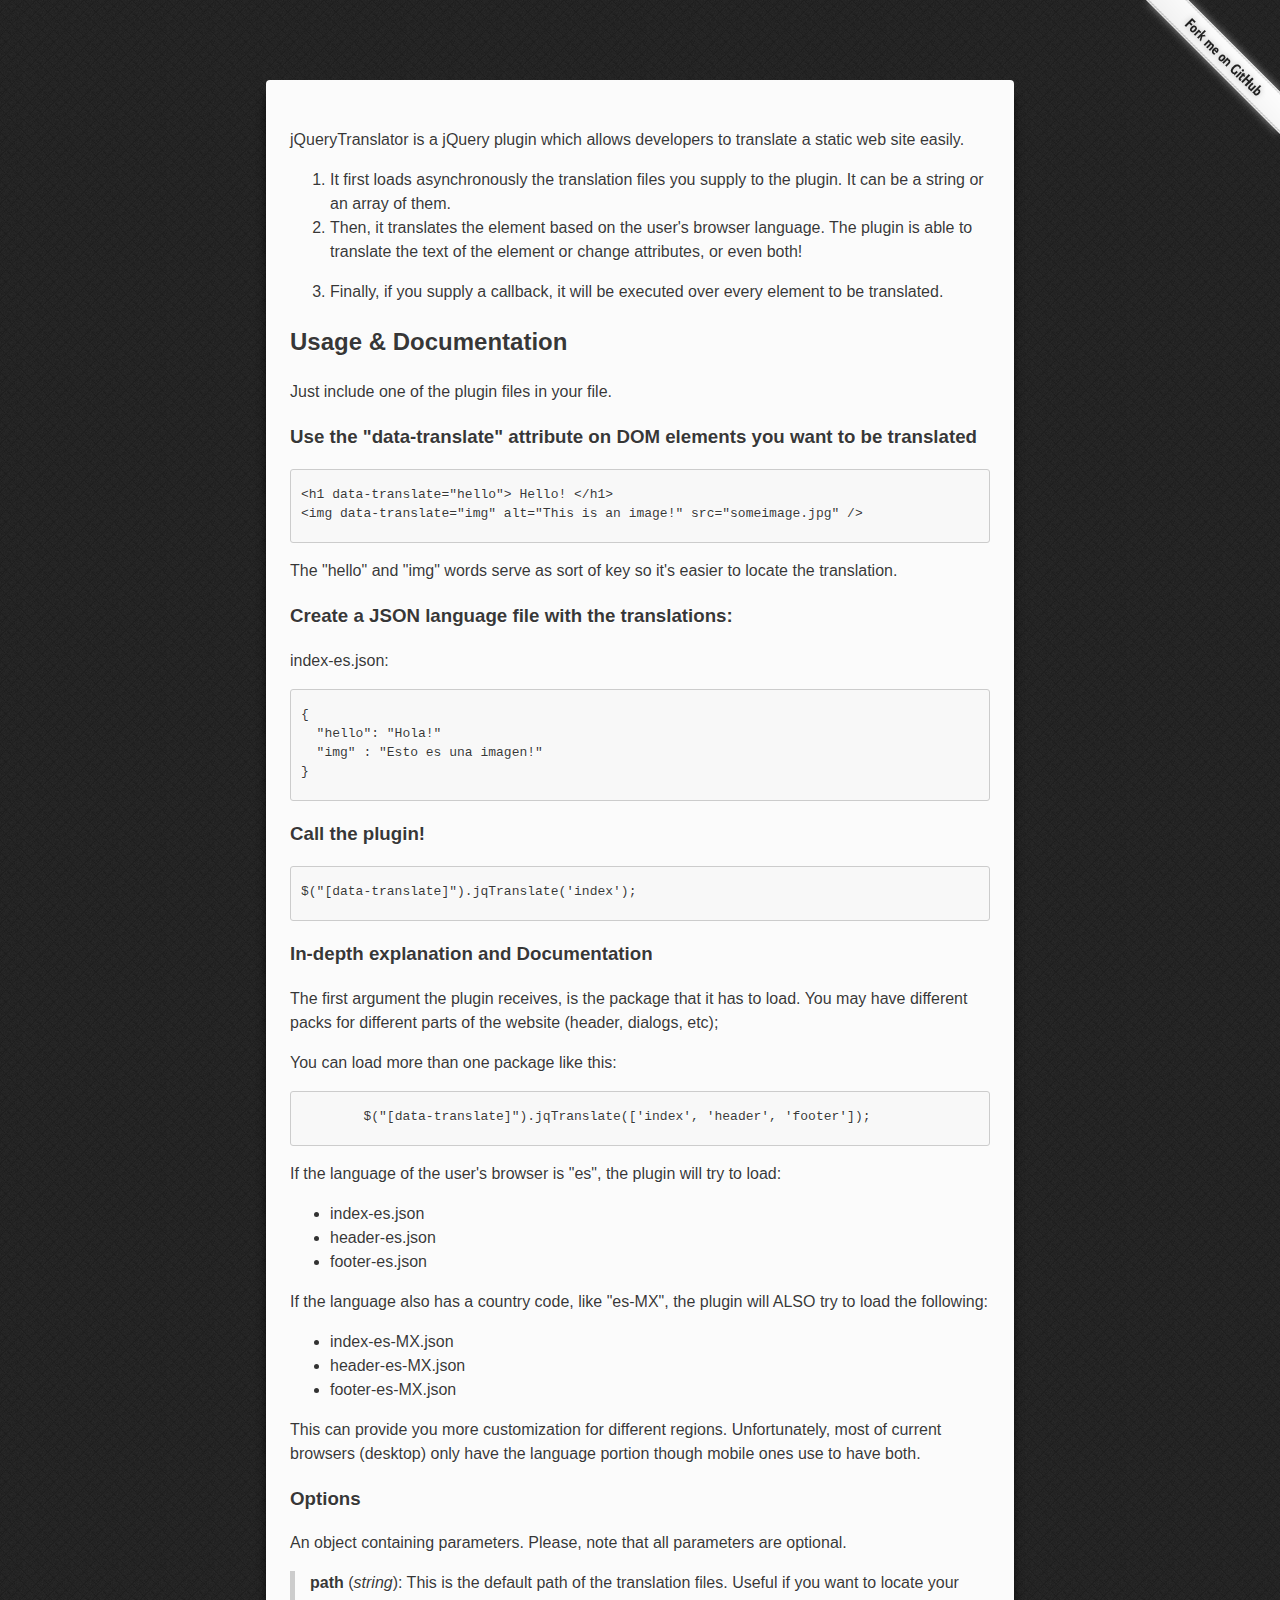
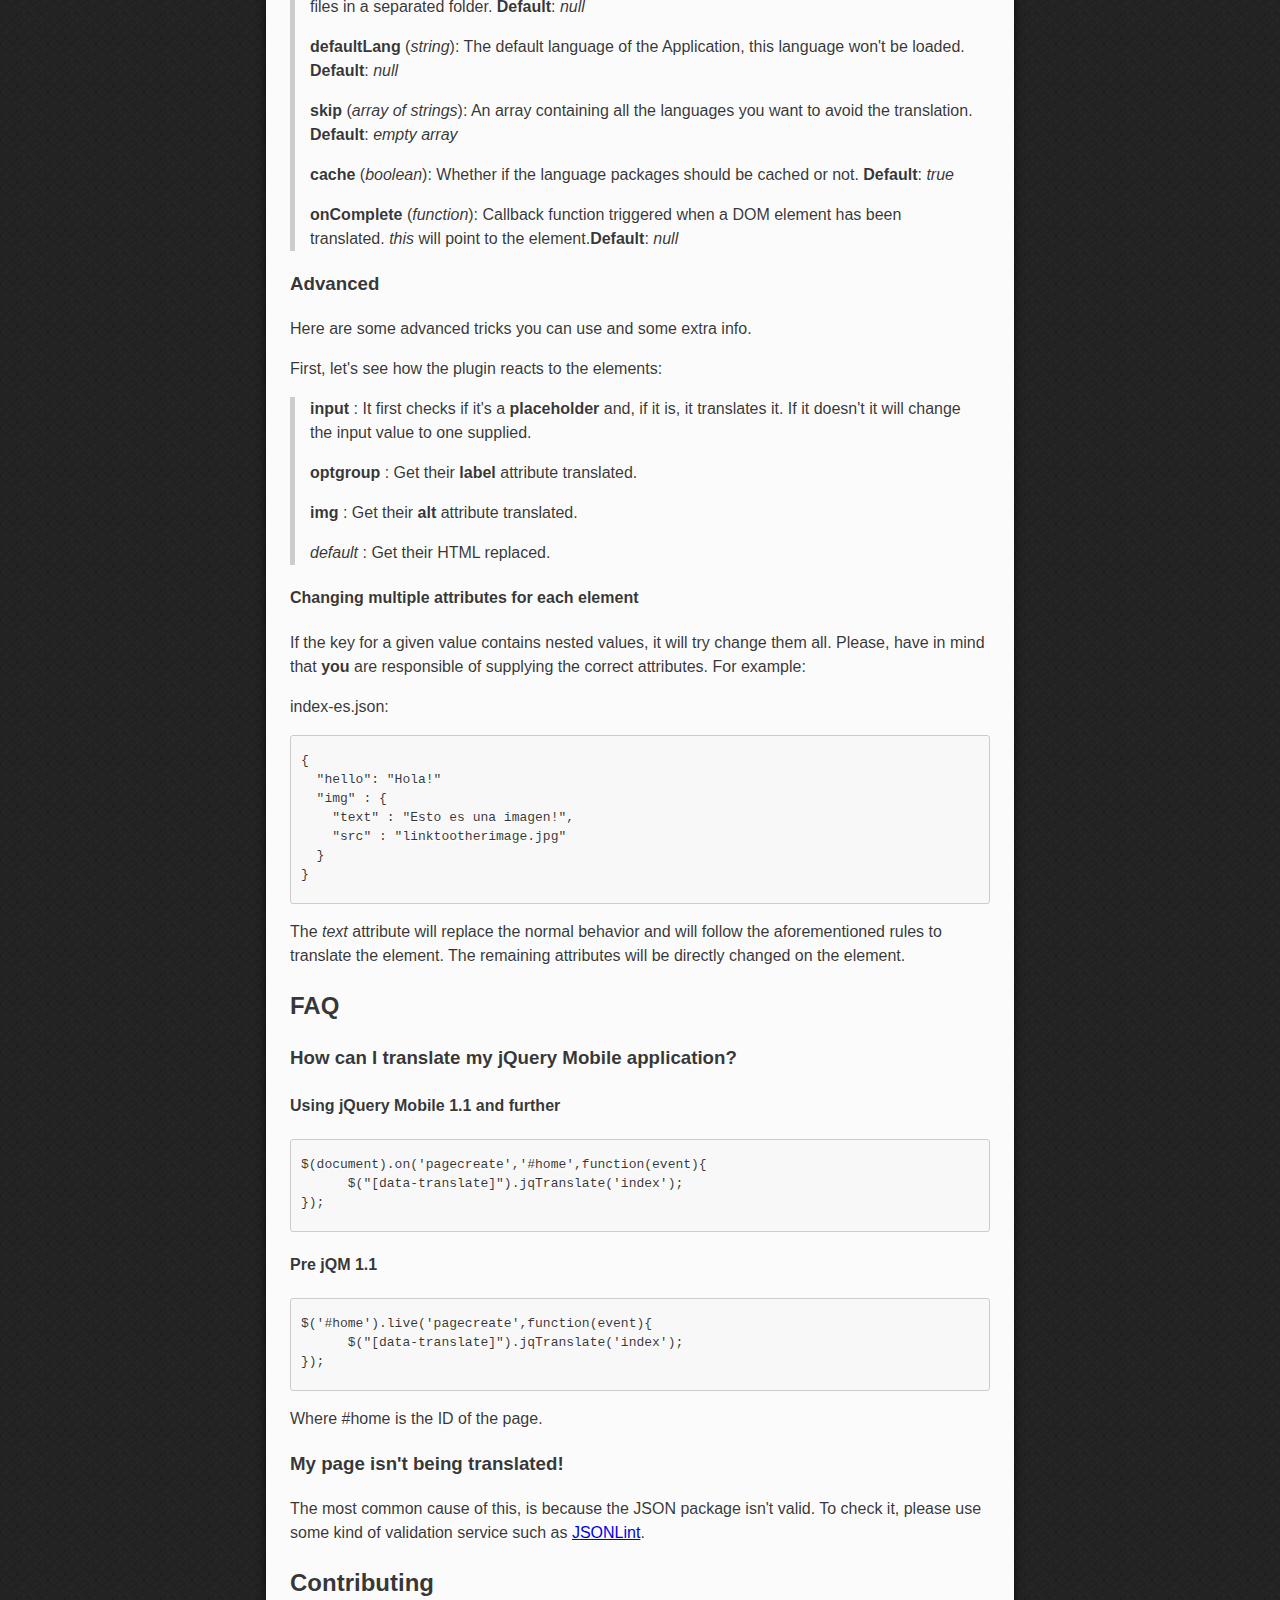
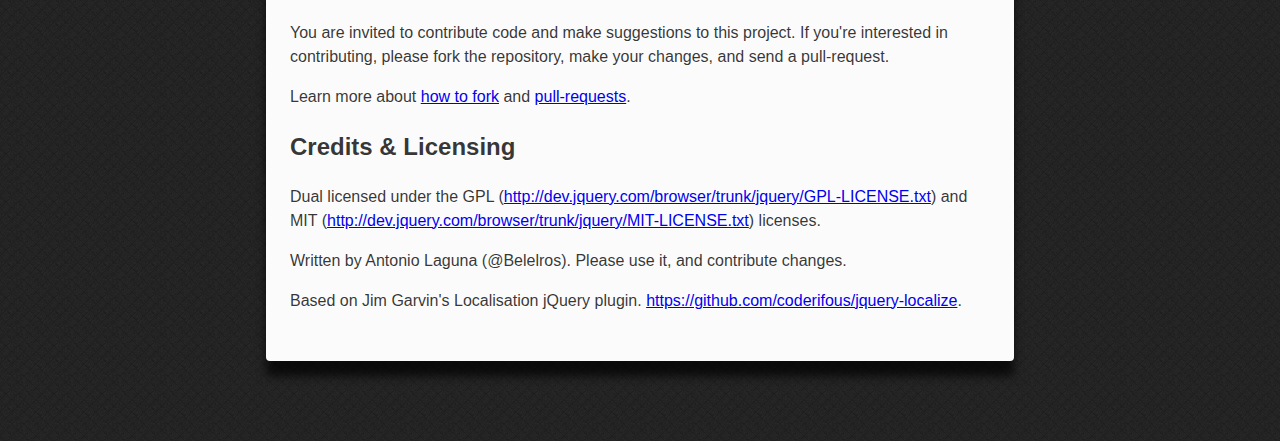
==== index.html @ 1ac82ebf "Page creation" ====
<!DOCTYPE html>
<html>
<head>
    <title>jQueryTranslator - Simple jQuery Translation / Localization for your projects</title>
    <meta charset="utf-8">
    <link href='http://fonts.googleapis.com/css?family=Chelsea+Market' rel='stylesheet' type='text/css'>
    <link href="css/page.css" rel="stylesheet" type="text/css" media="all">
</head>
<body>
    <a href="https://github.com/Belelros/jqueryTranslator">
        <img style="position: absolute; top: 0; right: 0; border: 0;" src="images/forkme.png" alt="Fork me on GitHub">
    </a>
	<div id="wrapper">
        <article>			
			<p data-translate="pIntro">jQueryTranslator is a jQuery plugin which allows developers to translate a static web site easily.</p>
			
			<ol>
				<li data-translate="liIntro1">It first loads asynchronously the translation files you supply to the plugin. It can be a string or an array of them.</li>
				<li data-translate="liIntro2">Then, it translates the element based on the user's browser language. The plugin is able to translate the text of the element or change attributes, or even both!</p></li>
				<li data-translate="liIntro3">Finally, if you supply a callback, it will be executed over every element to be translated.</li>
			</ol>
			
			<h2 data-translate="uandD">Usage &amp; Documentation</h2>			
				<p data-translate="includePlugin">Just include one of the plugin files in your file.</p>			
				<h3 data-translate="useDataTranslate">Use the "data-translate" attribute on DOM elements you want to be translated</h3>				
					<pre>
&lt;h1 data-translate="hello"&gt; Hello! &lt;/h1&gt;
&lt;img data-translate="img" alt="This is an image!" src="someimage.jpg" /&gt;
					</pre>				
					<p data-translate="keyExplanation">The "hello" and "img" words serve as sort of key so it's easier to locate the translation.</p>
				
				<h3 data-translate="createJSON">Create a JSON language file with the translations:</h3>			
					<p>index-es.json:</p>
				
					<pre>
{
  "hello": "Hola!"
  "img" : "Esto es una imagen!"
}
					</pre>				
				<h3 data-translate="callPlugin">Call the plugin!</h3>
				
				<pre>
$("[data-translate]").jqTranslate('index');
				</pre>
				
				<h3 data-translate="inDepth">In-depth explanation and Documentation</h3>
				
					<p data-translate="inDepth1">The first argument the plugin receives, is the package that it has to load. You may have different packs for different parts of the website (header, dialogs, etc);</p>
					<p data-translate="inDepth2">You can load more than one package like this:</p>		
					<pre>
	$("[data-translate]").jqTranslate(['index', 'header', 'footer']);
					</pre>
				
					<p data-translate="inDepth3">If the language of the user's browser is "es", the plugin will try to load:</p>				
					<ul>
						<li>index-es.json</li>
						<li>header-es.json</li>
						<li>footer-es.json</li>
					</ul>				
					<p data-translate="inDepth4">If the language also has a country code, like "es-MX", the plugin will ALSO try to load the following:</p>				
					<ul>
						<li>index-es-MX.json</li>
						<li>header-es-MX.json</li>
						<li>footer-es-MX.json</li>
					</ul>				
					<p data-translate="inDepth5">This can provide you more customization for different regions. Unfortunately, most of current browsers (desktop) only have the language portion though mobile ones use to have both.</p>
				
				<h3 data-translate="optionsHeader">Options</h3>				
					<p data-translate="optionsParagraph">An object containing parameters. Please, note that all parameters are optional. </p>				
					<blockquote>
						<p data-translate="oPath"><strong>path</strong> (<em>string</em>): This is the default path of the translation files. Useful if you want to locate your files in a separated folder. <strong>Default</strong>: <em>null</em></p>				
						<p data-translate="oDefaultLang"><strong>defaultLang</strong> (<em>string</em>): The default language of the Application, this language won't be loaded. <strong>Default</strong>: <em>null</em></p>				
						<p data-translate="oSkip"><strong>skip</strong>  (<em>array of strings</em>):  An array containing all the languages you want to avoid the translation. <strong>Default</strong>: <em>empty array</em></p>			
						<p data-translate="oCache"><strong>cache</strong> (<em>boolean</em>): Whether if the language packages should be cached or not. <strong>Default</strong>: <em>true</em></p>				
						<p data-translate="oOnComplete"><strong>onComplete</strong> (<em>function</em>): Callback function triggered when a DOM element has been translated. <em>this</em> will point to the element.<strong>Default</strong>: <em>null</em></p>				
					</blockquote>
				
				<h3 data-translate="advanced">Advanced</h3>				
					<p data-translate="advancedParagraph1">Here are some advanced tricks you can use and some extra info.</p>				
					<p data-translate="pluginReact">First, let's see how the plugin reacts to the elements:</p>				
					<blockquote>				
						<p data-translate="input"><strong>input</strong> : It first checks if it's a <strong>placeholder</strong> and, if it is, it translates it. If it doesn't it will change the input value to one supplied.</p>
						<p data-translate="optgroup"><strong>optgroup</strong> : Get their <strong>label</strong> attribute translated.</p>
						<p data-translate="img"><strong>img</strong> : Get their <strong>alt</strong> attribute translated.</p>
						<p data-translate="default"><em>default</em> : Get their HTML replaced.</p>
					</blockquote>				
					<h4 data-translate="changingMultiple">Changing multiple attributes for each element</h4>					
						<p data-translate="multipleExplanation">If the key for a given value contains nested values, it will try change them all. Please, have in mind that <strong>you</strong> are responsible of supplying the correct attributes. For example:</p>
						
						<p>index-es.json:</p>
					
						<pre>
{
  "hello": "Hola!"
  "img" : {
    "text" : "Esto es una imagen!",
    "src" : "linktootherimage.jpg"
  }
}
						</pre>
				
						<p data-translate="multipleExplanation2">The <em>text</em> attribute will replace the normal behavior and will follow the aforementioned rules to translate the element. The remaining attributes will be directly changed on the element.</p>
			
				<h2 data-translate="FAQ">FAQ</h2>			
					<h3 data-translate="question1">How can I translate my jQuery Mobile application?</h3>			
						<h4 data-translate="question1Header">Using jQuery Mobile 1.1 and further</h4>			
							<pre>
$(document).on('pagecreate','#home',function(event){
      $("[data-translate]").jqTranslate('index');
});
							</pre>	
						<h4 data-translate="question1Header2">Pre jQM 1.1</h4>			
							<pre>
$('#home').live('pagecreate',function(event){
      $("[data-translate]").jqTranslate('index');
});
							</pre>									
						<p data-translate="question1Paragraph">Where #home is the ID of the page.</p>
					<h3 data-translate="question2">My page isn't being translated!</h3>
						<p data-translate="question2Paragraph">The most common cause of this, is because the JSON package isn't valid. To check it, please use some kind of validation service such as <a href="http://jsonlint.com/">JSONLint</a>.</p>				
				<h2 data-translate="contributing">Contributing</h2>			
					<p data-translate="contributingParagraph1">You are invited to contribute code and make suggestions to this project. If you're interested in contributing, please fork the repository, make your changes, and send a pull-request.</p>			
					<p data-translate="learnMoreAbout">Learn more about <a href="http://help.github.com/fork-a-repo/">how to fork</a> and <a href="http://help.github.com/pull-requests/">pull-requests</a>.</p>			
				<h2 data-translate="credits">Credits &amp; Licensing</h2>			
					<p data-translate="license">Dual licensed under the GPL (<a href="http://dev.jquery.com/browser/trunk/jquery/GPL-LICENSE.txt">http://dev.jquery.com/browser/trunk/jquery/GPL-LICENSE.txt</a>) and MIT (<a href="http://dev.jquery.com/browser/trunk/jquery/MIT-LICENSE.txt">http://dev.jquery.com/browser/trunk/jquery/MIT-LICENSE.txt</a>) licenses.</p>			
					<p data-translate="writtenBy">Written by Antonio Laguna (@Belelros). Please use it, and contribute changes.</p>			
					<p data-translate="basedOn">Based on Jim Garvin's Localisation jQuery plugin. <a href="https://github.com/coderifous/jquery-localize">https://github.com/coderifous/jquery-localize</a>.</p>
        </article>
	</div>
	<script src="https://ajax.googleapis.com/ajax/libs/jquery/1.7.1/jquery.min.js"></script>
	<script src="js/jqueryTranslator.js"></script>
	<script>
		(function(){
			//$("[data-translate]").jqTranslate('demo',{defaultLang: 'en'});
		})();
	</script>
</body>
</html>
---- css/page.css ----
body {
	margin: 0;
	padding: 0;
	background-image: url('../images/pattern.png');
	font-family: Calibri, Verdana, Ariel, sans-serif; 
}
#wrapper {
	width: 900px;
	margin: 0 auto;
	padding: 20px 0;

}
#wrapper > h1 {
	text-align: center;
	font-size: 3em;
	margin: 0px 0px 15px 0px;
	padding: 0;
	font-family: 'Chelsea Market', cursive;
    color: #fff;
    text-decoration: none;
    font-weight: bold;
}
#wrapper > article {
    width: 700px;
    background: #fbfbfb;
    -moz-border-radius: 4px;
    border-radius: 4px;
    padding: 2em 1.5em;
    color: rgba(0,0,0, .8);
    text-shadow: 0 1px 0 #fff;
    line-height: 1.5;
    margin: 60px auto;
    -webkit-box-shadow: 0 15px 10px rgba(0,0,0, .7);
    -moz-box-shadow: 0 15px 10px rgba(0, 0, 0, 0.7);
    box-shadow: 0 15px 10px rgba(0, 0, 0, 0.7);
}
pre {
	background-color: #F8F8F8;
	font-family: monospace;
	border: 1px solid #CCC;
	font-size: 13px;
	line-height: 19px;
	overflow: auto;
	padding: 15px 10px 0px 10px;
	border-radius: 3px;
}
blockquote {
	border-left: 5px solid #CCC;
	padding: 0 15px;
	margin: 0;
}
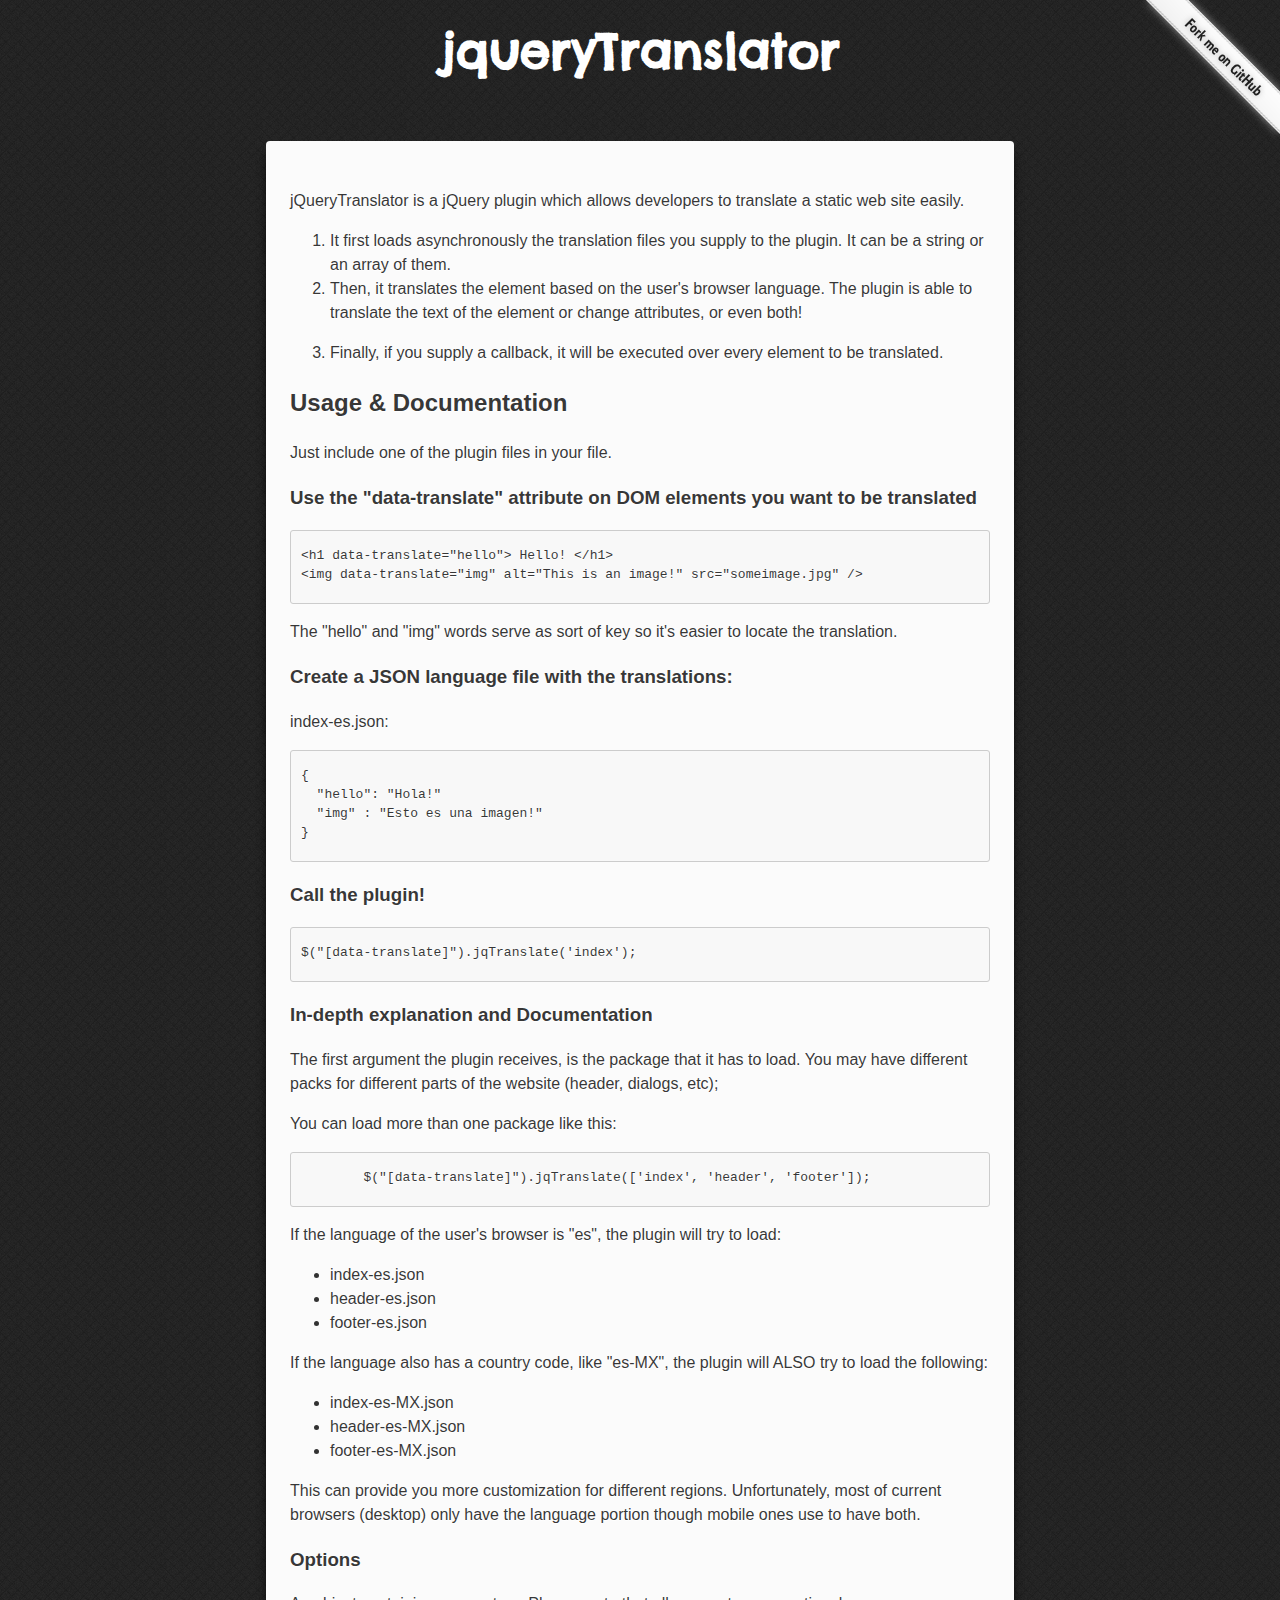
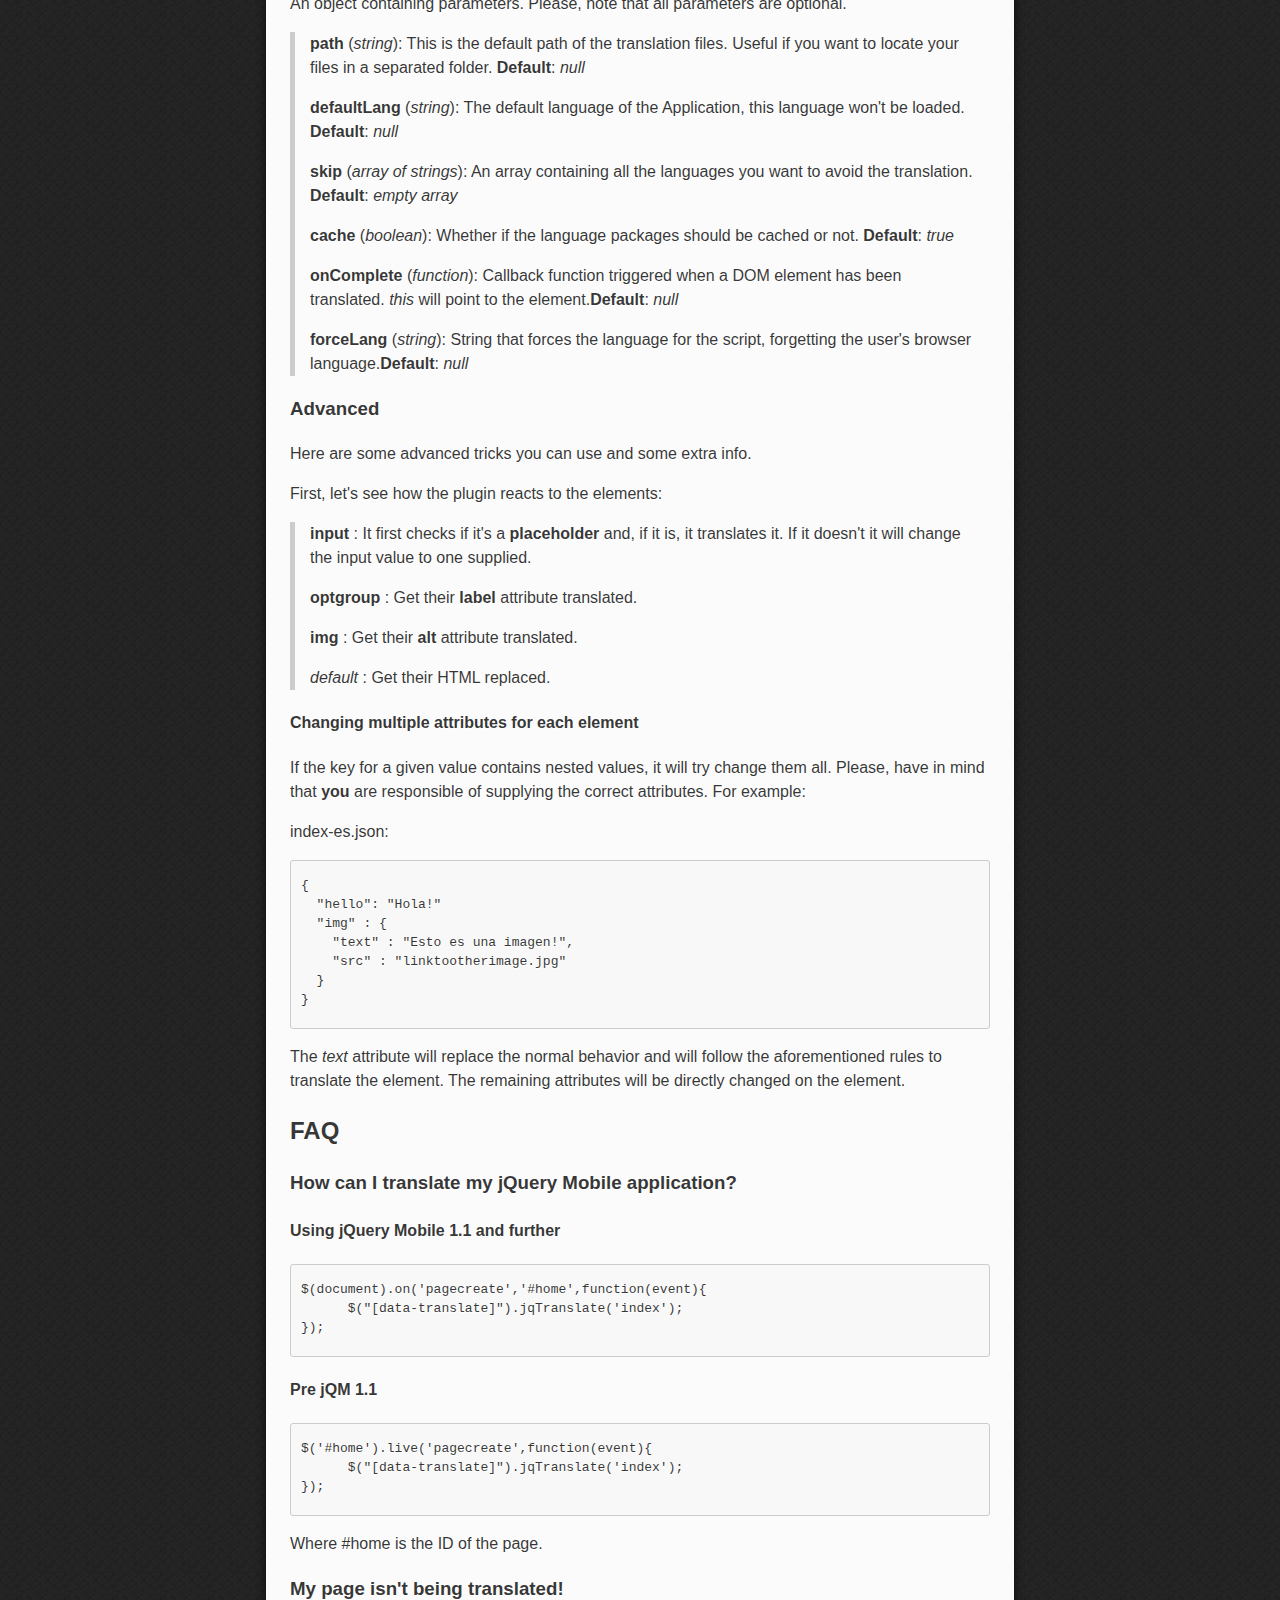
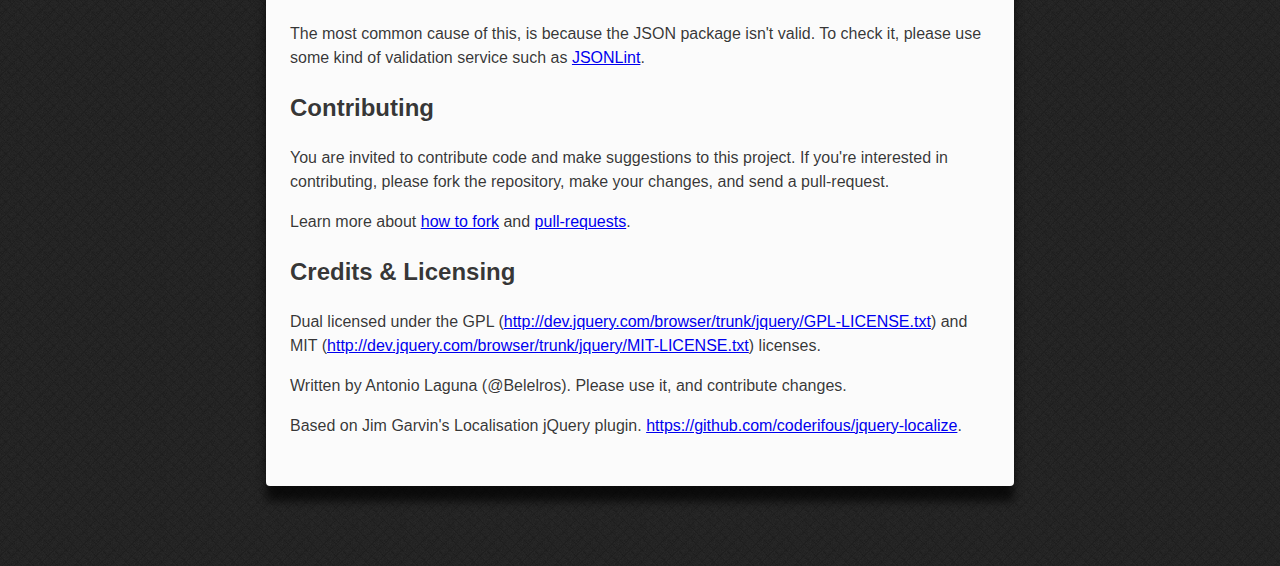
==== commit cf815aae: "Update demo for forceLang option" ====
--- a/index.html
+++ b/index.html
@@ -11,6 +11,7 @@
         <img style="position: absolute; top: 0; right: 0; border: 0;" src="images/forkme.png" alt="Fork me on GitHub">
     </a>
 	<div id="wrapper">
+		<h1>jqueryTranslator</h1>
         <article>			
 			<p data-translate="pIntro">jQueryTranslator is a jQuery plugin which allows developers to translate a static web site easily.</p>
 			
@@ -73,7 +74,8 @@
 						<p data-translate="oDefaultLang"><strong>defaultLang</strong> (<em>string</em>): The default language of the Application, this language won't be loaded. <strong>Default</strong>: <em>null</em></p>				
 						<p data-translate="oSkip"><strong>skip</strong>  (<em>array of strings</em>):  An array containing all the languages you want to avoid the translation. <strong>Default</strong>: <em>empty array</em></p>			
 						<p data-translate="oCache"><strong>cache</strong> (<em>boolean</em>): Whether if the language packages should be cached or not. <strong>Default</strong>: <em>true</em></p>				
-						<p data-translate="oOnComplete"><strong>onComplete</strong> (<em>function</em>): Callback function triggered when a DOM element has been translated. <em>this</em> will point to the element.<strong>Default</strong>: <em>null</em></p>				
+						<p data-translate="oOnComplete"><strong>onComplete</strong> (<em>function</em>): Callback function triggered when a DOM element has been translated. <em>this</em> will point to the element.<strong>Default</strong>: <em>null</em></p>
+						<p data-translate="oforceLang"><strong>forceLang</strong> (<em>string</em>): String that forces the language for the script, forgetting the user's browser language.<strong>Default</strong>: <em>null</em></p>				
 					</blockquote>
 				
 				<h3 data-translate="advanced">Advanced</h3>				
@@ -132,7 +134,7 @@
 	<script src="js/jqueryTranslator.js"></script>
 	<script>
 		(function(){
-			//$("[data-translate]").jqTranslate('demo',{defaultLang: 'en'});
+			$("[data-translate]").jqTranslate('demo',{defaultLang: 'en'});
 		})();
 	</script>
 </body>
